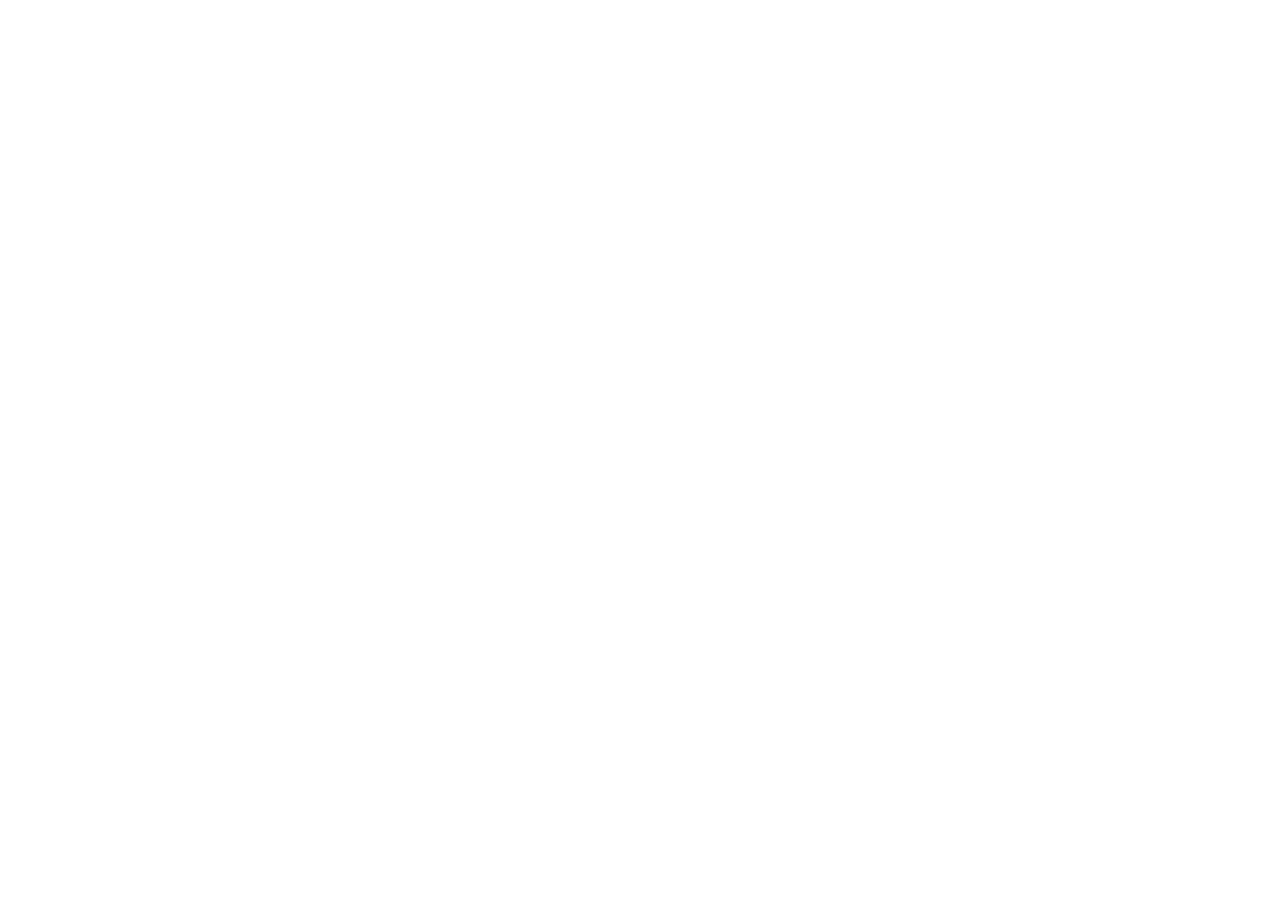
==== index.html @ d5afb139 "essentialfile" ====
<!DOCTYPE html>
<html lang="en">
<head>
    <meta charset="UTF-8">
    <meta name="viewport" content="width=device-width, initial-scale=1.0">
    <title>Document</title>
<link rel="stylesheet" href="style.css">
 
</head>
<body>
    <header>
<nav>
  <div class="main-container">
    <div class="logo">

        <img src="./logo/" alt="">

    </div>
    <div class="menus">

    </div>



  </div>

</nav>
    </header>


    <main>

    </main>

   <footer>

   </footer>

</body>
</html>
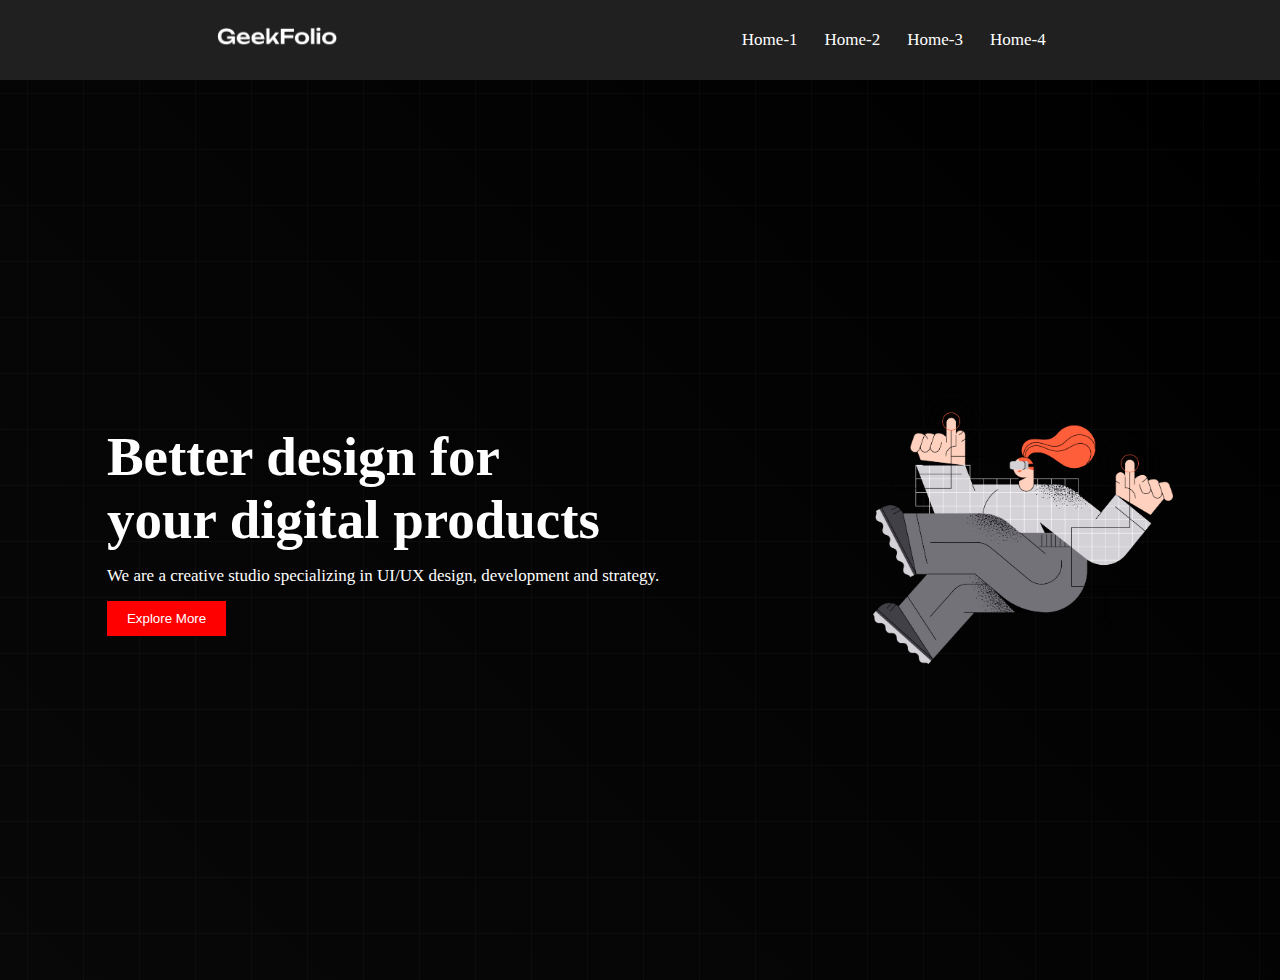
==== commit 6cbbda47: "done header & main part" ====
--- a/index.html
+++ b/index.html
@@ -4,20 +4,27 @@
     <meta charset="UTF-8">
     <meta name="viewport" content="width=device-width, initial-scale=1.0">
     <title>Document</title>
+
 <link rel="stylesheet" href="style.css">
  
 </head>
 <body>
+
+   <!--this is navber section -->
     <header>
 <nav>
-  <div class="main-container">
+  <div class="menu-container">
     <div class="logo">
 
-        <img src="./logo/" alt="">
+        <img class="logo-photo" src="./logo/logo-light.png" alt="">
 
     </div>
     <div class="menus">
 
+      <li class="items">Home-1</li>
+      <li class="items">Home-2</li>
+      <li class="items">Home-3</li>
+      <li class="items">Home-4</li>
     </div>
 
 
@@ -30,6 +37,33 @@
 
     <main>
 
+<section>
+
+<div class="banner-container">
+  <div class="banner-text">
+    <h1 class="title">Better design for <br>
+      your digital products</h1>
+   <p class="description">We are a creative studio specializing in UI/UX design, development and strategy.</p>
+
+<button  class="btn">Explore More</button>
+
+  </div>
+
+<div class="banner-photo">
+
+  <img class="banner-img" src="./image/banner.png" alt="">
+
+</div>
+
+
+
+</div>
+
+
+
+</section>
+
+
     </main>
 
    <footer>
--- a/style.css
+++ b/style.css
@@ -0,0 +1,80 @@
+*{
+    margin: 0%;
+    padding: 0%;
+
+}
+
+.menu-container{
+
+    background-color: rgb(32, 32, 32);
+    padding: 20px;
+    color: white;
+    list-style: none;
+    display: flex;
+    align-items: center;
+    justify-content: space-around;
+    
+}
+
+.menus{
+
+    display: flex;
+  
+}
+.items{
+    margin: 10px;
+    padding-right:7px;
+    font-size: 17px;
+    cursor: pointer;
+}
+
+.items:hover{
+    color: blueviolet;
+}
+
+.logo-photo{
+    width: 120px; ;
+}
+
+
+
+.banner-container{
+
+display: flex;
+justify-content: space-around;
+height: 100vh;
+color: white;
+align-items: center;
+background-image: url(./image/background.png),
+linear-gradient(45deg,rgb(8,8,8),#000);
+
+}
+
+
+.banner-img{
+
+width: 300px;
+
+}
+
+.title{
+    font-size: 55px;
+    font-weight: bold;
+}
+
+.description{
+font-size: 17px;
+margin-top: 15px;
+margin-bottom: 15px;
+
+
+}
+
+.btn{
+
+    padding: 10px 20px;
+    background-color: red;
+    color: white;
+    border: none;
+
+}